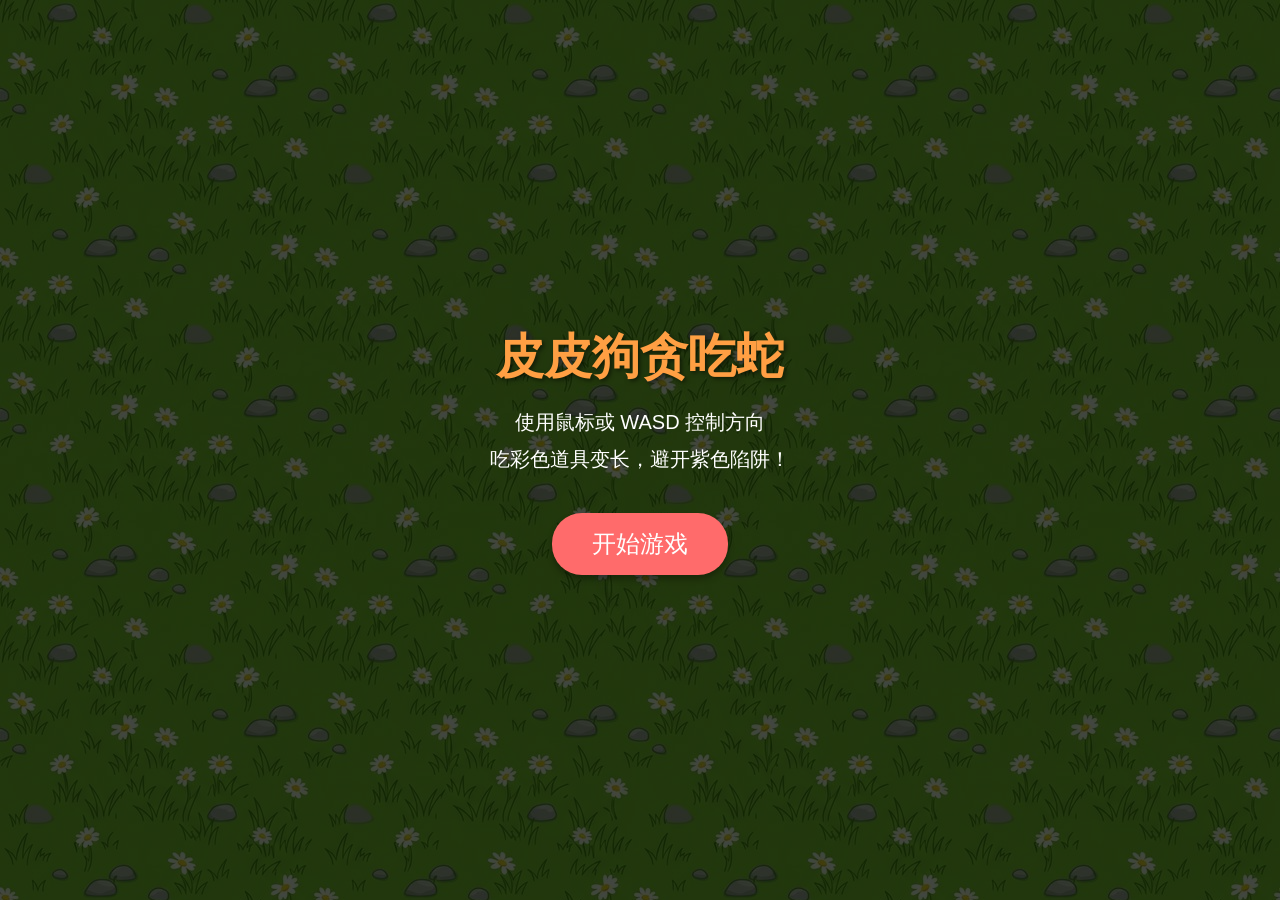
==== index.html @ 6f30c940 "init" ====
<!DOCTYPE html>
<html lang="zh-CN">
<head>
    <meta charset="UTF-8">
    <meta name="viewport" content="width=device-width, initial-scale=1.0, maximum-scale=1.0, user-scalable=no">
    <title>皮皮狗贪吃蛇</title>
    <link rel="stylesheet" href="css/style.css">
</head>
<body>
    <div id="game-container">
        <!-- Canvas 画布 -->
        <canvas id="gameCanvas"></canvas>
        
        <!-- UI 蒙层 -->
        <div id="start-screen" class="screen active">
            <h1>皮皮狗贪吃蛇</h1>
            <p>使用鼠标或 WASD 控制方向</p>
            <p>吃彩色道具变长，避开紫色陷阱！</p>
            <button id="start-btn">开始游戏</button>
        </div>
        
        <div id="game-over-screen" class="screen">
            <h1>Game Over</h1>
            <p id="final-score">得分: 0</p>
            <p id="final-length">最大长度: 1</p>
            <button id="restart-btn">重新开始</button>
        </div>
    </div>

    <!-- 顺序引入脚本 -->
    <script src="js/assets.js"></script>
    <script src="js/input.js"></script>
    <script src="js/player.js"></script>
    <script src="js/props.js"></script>
    <script src="js/game.js"></script>
</body>
</html>
---- css/style.css ----
* {
    margin: 0;
    padding: 0;
    box-sizing: border-box;
}

html, body {
    width: 100%;
    height: 100%;
    overflow: hidden; /* 防止出现滚动条 */
    background-color: #1a1a1a;
    font-family: 'Inter', 'Roboto', sans-serif;
}

#game-container {
    position: relative;
    width: 100%;
    height: 100%;
}

canvas {
    display: block;
    width: 100%;
    height: 100%;
}

/* UI 屏幕样式 */
.screen {
    position: absolute;
    top: 0;
    left: 0;
    width: 100%;
    height: 100%;
    background: rgba(0, 0, 0, 0.7);
    display: flex;
    flex-direction: column;
    align-items: center;
    justify-content: center;
    color: white;
    z-index: 10;
    opacity: 0;
    pointer-events: none;
    transition: opacity 0.3s;
}

.screen.active {
    opacity: 1;
    pointer-events: auto;
}

.screen h1 {
    font-size: 48px;
    margin-bottom: 20px;
    color: #ff9f43;
    text-shadow: 2px 2px 4px rgba(0,0,0,0.5);
}

.screen p {
    font-size: 20px;
    margin-bottom: 10px;
}

.screen button {
    margin-top: 30px;
    padding: 15px 40px;
    font-size: 24px;
    background: #ff6b6b;
    color: white;
    border: none;
    border-radius: 30px;
    cursor: pointer;
    box-shadow: 0 4px 6px rgba(0,0,0,0.3);
    transition: transform 0.1s, background 0.2s;
}

.screen button:hover {
    background: #ff5252;
    transform: scale(1.05);
}

.screen button:active {
    transform: scale(0.95);
}
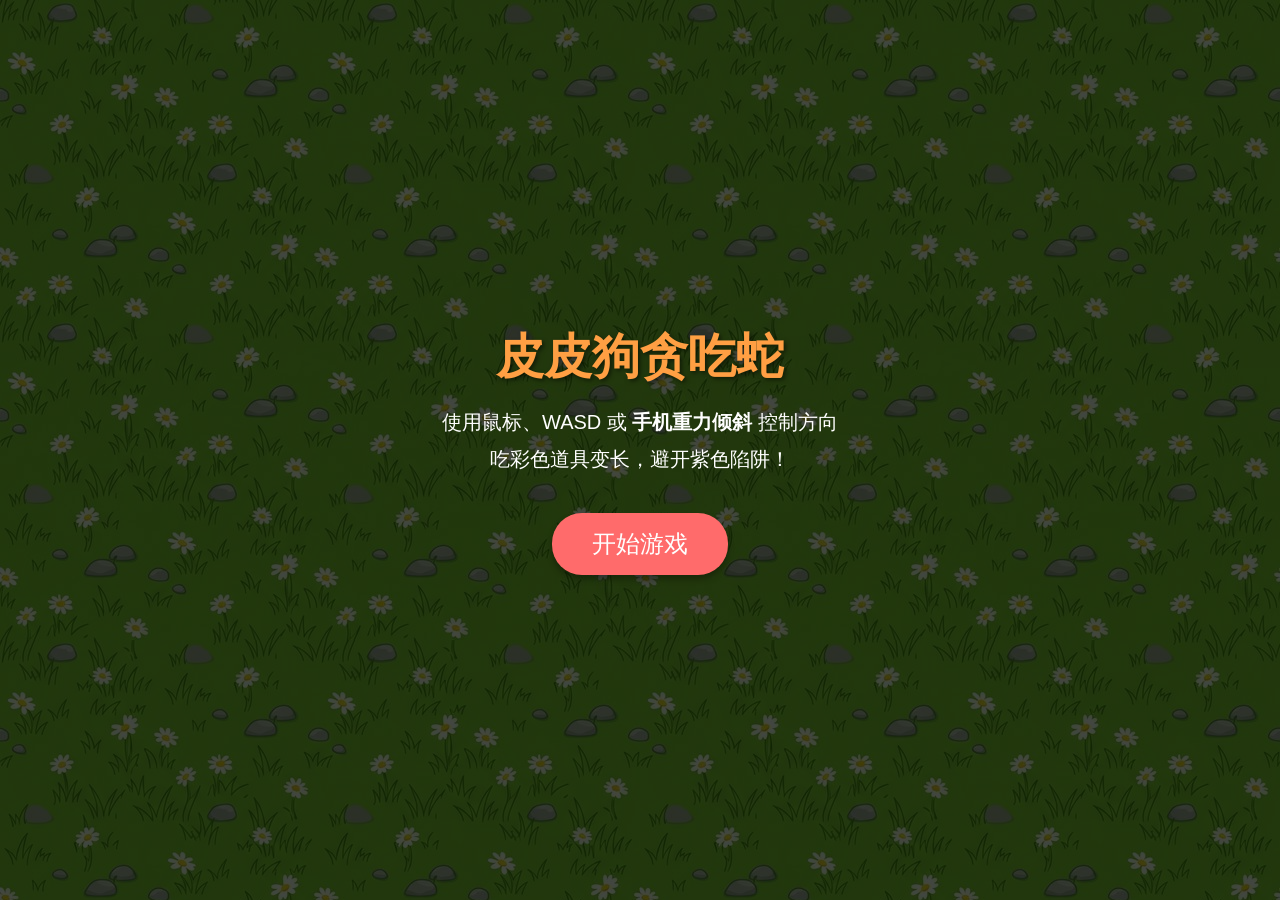
==== commit c442c2fd: "支持移动" ====
--- a/index.html
+++ b/index.html
@@ -14,7 +14,7 @@
         <!-- UI 蒙层 -->
         <div id="start-screen" class="screen active">
             <h1>皮皮狗贪吃蛇</h1>
-            <p>使用鼠标或 WASD 控制方向</p>
+            <p>使用鼠标、WASD 或 <b>手机重力倾斜</b> 控制方向</p>
             <p>吃彩色道具变长，避开紫色陷阱！</p>
             <button id="start-btn">开始游戏</button>
         </div>
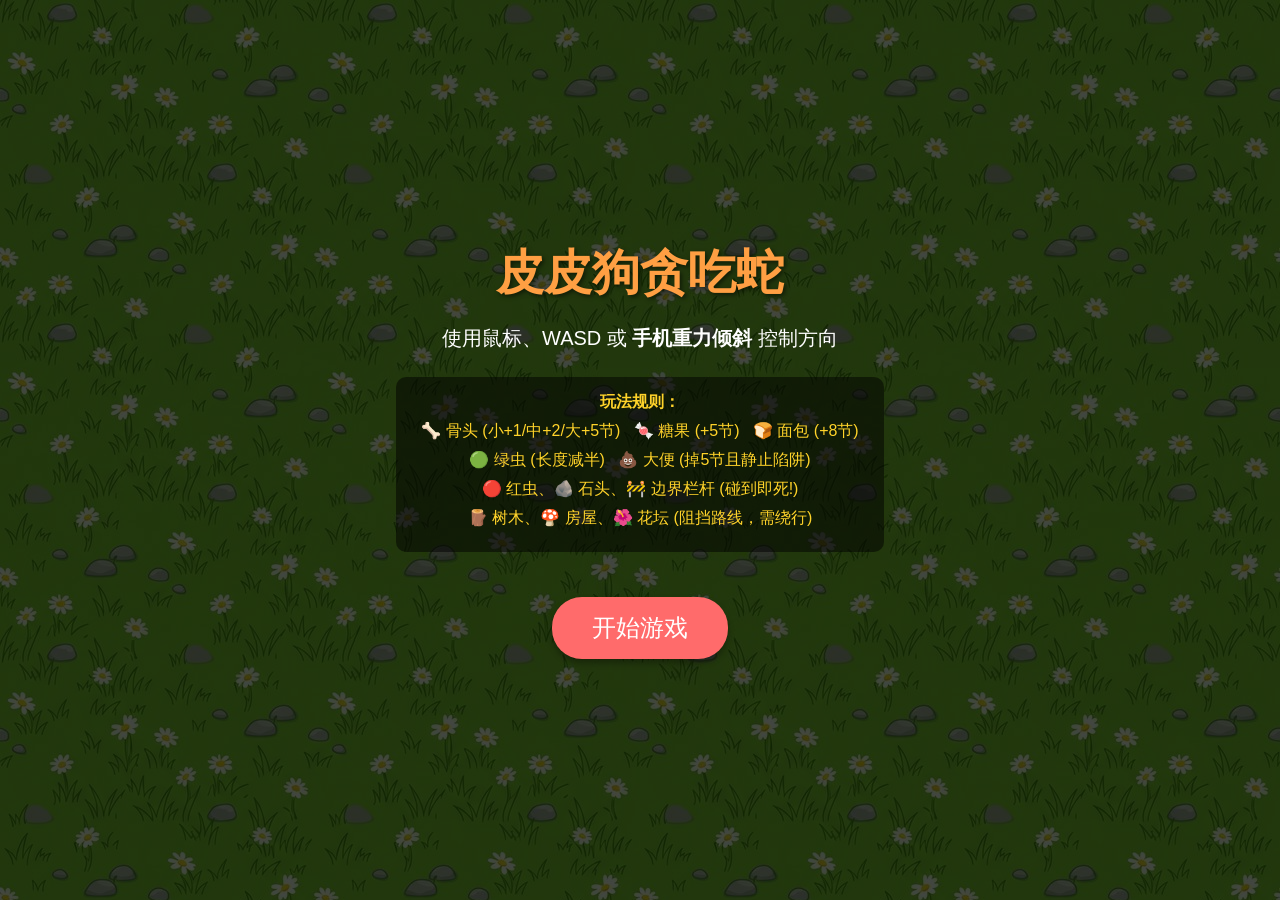
==== commit 8e653aad: "全新版本" ====
--- a/index.html
+++ b/index.html
@@ -15,21 +15,42 @@
         <div id="start-screen" class="screen active">
             <h1>皮皮狗贪吃蛇</h1>
             <p>使用鼠标、WASD 或 <b>手机重力倾斜</b> 控制方向</p>
-            <p>吃彩色道具变长，避开紫色陷阱！</p>
+            <div class="rules">
+                <p><b>玩法规则：</b></p>
+                <p>🦴 骨头 (小+1/中+2/大+5节) &nbsp; 🍬 糖果 (+5节) &nbsp; 🍞 面包 (+8节)</p>
+                <p>🟢 绿虫 (长度减半) &nbsp; 💩 大便 (掉5节且静止陷阱)</p>
+                <p>🔴 红虫、🪨 石头、🚧 边界栏杆 (碰到即死!)</p>
+                <p>🪵 树木、🍄 房屋、🌺 花坛 (阻挡路线，需绕行)</p>
+            </div>
             <button id="start-btn">开始游戏</button>
         </div>
         
         <div id="game-over-screen" class="screen">
             <h1>Game Over</h1>
+            <p id="death-reason" style="color: #ff6b6b; font-weight: bold; margin-bottom: 20px;">死因: 未知</p>
             <p id="final-score">得分: 0</p>
             <p id="final-length">最大长度: 1</p>
             <button id="restart-btn">重新开始</button>
         </div>
+        
+        <!-- 移动端虚拟方向键 -->
+        <div id="dpad">
+            <button class="dpad-btn" id="dpad-up">▲</button>
+            <div class="dpad-mid">
+                <button class="dpad-btn" id="dpad-left">◀</button>
+                <div class="dpad-center"></div>
+                <button class="dpad-btn" id="dpad-right">▶</button>
+            </div>
+            <button class="dpad-btn" id="dpad-down">▼</button>
+        </div>
+        <button id="gravity-toggle">🔄 切换重力模式</button>
+        <button id="boost-btn">🚀 冲刺 (3)</button>
     </div>
 
     <!-- 顺序引入脚本 -->
     <script src="js/assets.js"></script>
     <script src="js/input.js"></script>
+    <script src="js/map.js"></script>
     <script src="js/player.js"></script>
     <script src="js/props.js"></script>
     <script src="js/game.js"></script>
--- a/css/style.css
+++ b/css/style.css
@@ -58,6 +58,20 @@
 .screen p {
     font-size: 20px;
     margin-bottom: 10px;
+}
+
+.rules {
+    background: rgba(0,0,0,0.5);
+    padding: 15px 25px;
+    border-radius: 10px;
+    margin: 15px 0;
+    text-align: center;
+}
+
+.rules p {
+    font-size: 16px;
+    margin-bottom: 8px;
+    color: #ffd32a;
 }
 
 .screen button {
@@ -81,3 +95,120 @@
 .screen button:active {
     transform: scale(0.95);
 }
+
+/* 虚拟方向键 - 仅触屏设备显示 */
+#dpad {
+    display: none;
+    position: fixed;
+    bottom: 30px;
+    left: 30px;
+    z-index: 20;
+    flex-direction: column;
+    align-items: center;
+    gap: 4px;
+    user-select: none;
+    -webkit-user-select: none;
+    touch-action: manipulation;
+}
+
+.dpad-mid {
+    display: flex;
+    align-items: center;
+    gap: 4px;
+}
+
+.dpad-center {
+    width: 54px;
+    height: 54px;
+}
+
+.dpad-btn {
+    width: 54px;
+    height: 54px;
+    background: rgba(255, 255, 255, 0.25);
+    border: 2px solid rgba(255, 255, 255, 0.4);
+    border-radius: 12px;
+    color: rgba(255, 255, 255, 0.8);
+    font-size: 22px;
+    display: flex;
+    align-items: center;
+    justify-content: center;
+    cursor: pointer;
+    backdrop-filter: blur(4px);
+    -webkit-backdrop-filter: blur(4px);
+    transition: background 0.1s;
+}
+
+.dpad-btn:active,
+.dpad-btn.pressed {
+    background: rgba(255, 255, 255, 0.5);
+}
+
+/* 触屏设备才显示 */
+@media (pointer: coarse) {
+    #dpad {
+        display: flex;
+    }
+    #gravity-toggle {
+        display: block;
+    }
+    #boost-btn {
+        display: block;
+    }
+}
+
+/* 冲刺按钮 */
+#boost-btn {
+    display: none;
+    position: fixed;
+    bottom: 100px;
+    right: 30px;
+    z-index: 20;
+    padding: 12px 18px;
+    font-size: 16px;
+    background: rgba(0, 200, 255, 0.35);
+    border: 2px solid rgba(0, 200, 255, 0.6);
+    border-radius: 12px;
+    color: white;
+    backdrop-filter: blur(4px);
+    -webkit-backdrop-filter: blur(4px);
+    cursor: pointer;
+    user-select: none;
+    -webkit-user-select: none;
+}
+
+#boost-btn.boosting {
+    background: rgba(255, 165, 0, 0.6);
+    border-color: rgba(255, 165, 0, 0.8);
+    animation: pulse 0.5s ease-in-out infinite alternate;
+}
+
+@keyframes pulse {
+    from { transform: scale(1); }
+    to { transform: scale(1.08); }
+}
+
+/* 重力模式切换按钮 */
+#gravity-toggle {
+    display: none;
+    position: fixed;
+    bottom: 30px;
+    right: 30px;
+    z-index: 20;
+    padding: 10px 16px;
+    font-size: 14px;
+    background: rgba(255, 255, 255, 0.25);
+    border: 2px solid rgba(255, 255, 255, 0.4);
+    border-radius: 12px;
+    color: rgba(255, 255, 255, 0.9);
+    backdrop-filter: blur(4px);
+    -webkit-backdrop-filter: blur(4px);
+    cursor: pointer;
+    user-select: none;
+    -webkit-user-select: none;
+}
+
+#gravity-toggle.active {
+    background: rgba(255, 165, 0, 0.5);
+    border-color: rgba(255, 165, 0, 0.7);
+}
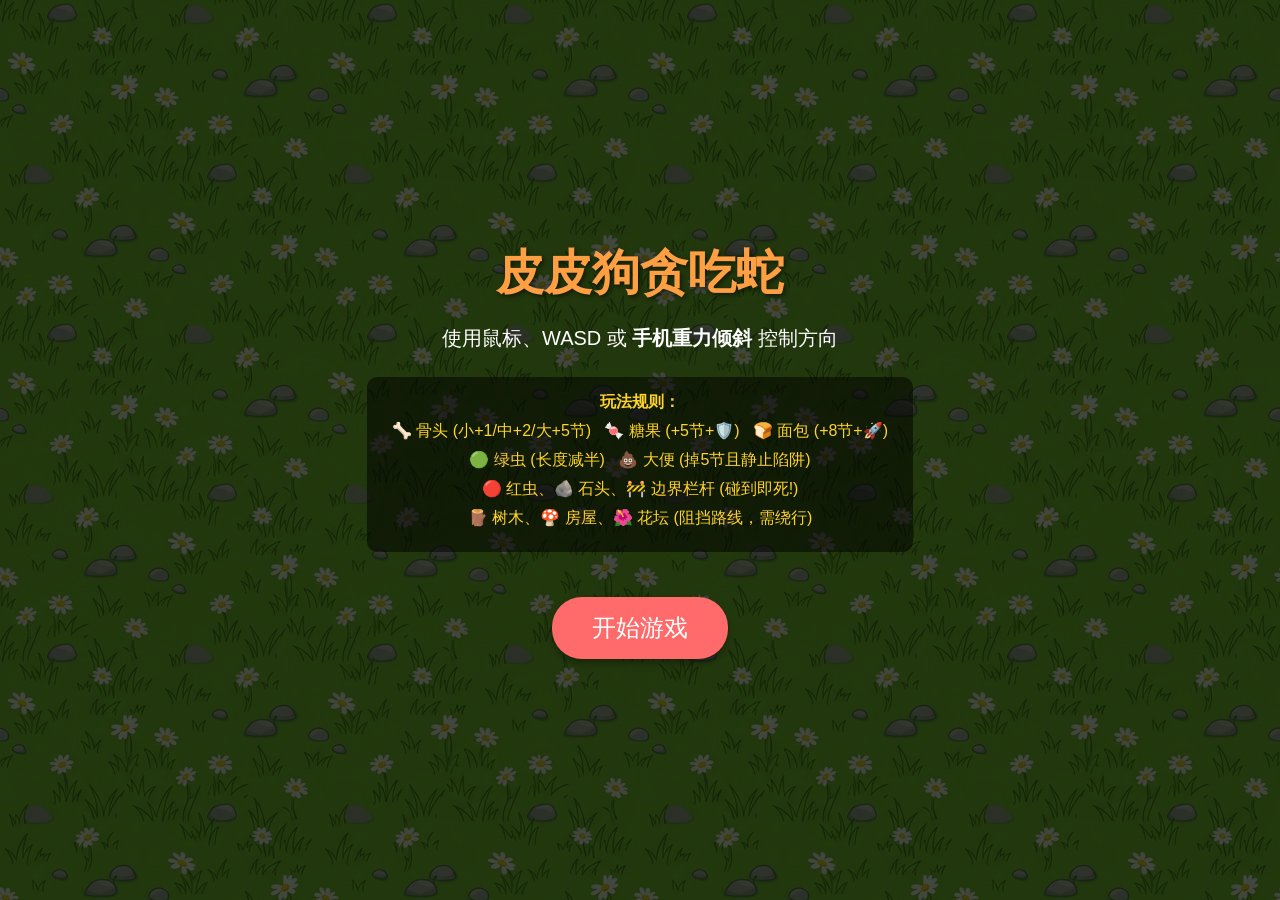
==== commit 75dcea0a: "新增护盾体系" ====
--- a/index.html
+++ b/index.html
@@ -17,7 +17,7 @@
             <p>使用鼠标、WASD 或 <b>手机重力倾斜</b> 控制方向</p>
             <div class="rules">
                 <p><b>玩法规则：</b></p>
-                <p>🦴 骨头 (小+1/中+2/大+5节) &nbsp; 🍬 糖果 (+5节) &nbsp; 🍞 面包 (+8节)</p>
+                <p>🦴 骨头 (小+1/中+2/大+5节) &nbsp; 🍬 糖果 (+5节+🛡️) &nbsp; 🍞 面包 (+8节+🚀)</p>
                 <p>🟢 绿虫 (长度减半) &nbsp; 💩 大便 (掉5节且静止陷阱)</p>
                 <p>🔴 红虫、🪨 石头、🚧 边界栏杆 (碰到即死!)</p>
                 <p>🪵 树木、🍄 房屋、🌺 花坛 (阻挡路线，需绕行)</p>
@@ -33,18 +33,13 @@
             <button id="restart-btn">重新开始</button>
         </div>
         
-        <!-- 移动端虚拟方向键 -->
-        <div id="dpad">
-            <button class="dpad-btn" id="dpad-up">▲</button>
-            <div class="dpad-mid">
-                <button class="dpad-btn" id="dpad-left">◀</button>
-                <div class="dpad-center"></div>
-                <button class="dpad-btn" id="dpad-right">▶</button>
-            </div>
-            <button class="dpad-btn" id="dpad-down">▼</button>
+        <!-- 移动端虚拟摇杆 -->
+        <div id="joystick">
+            <div id="joystick-knob"></div>
         </div>
         <button id="gravity-toggle">🔄 切换重力模式</button>
         <button id="boost-btn">🚀 冲刺 (3)</button>
+        <button id="shield-btn">🛡️ 护盾 (2)</button>
     </div>
 
     <!-- 顺序引入脚本 -->
--- a/css/style.css
+++ b/css/style.css
@@ -96,85 +96,62 @@
     transform: scale(0.95);
 }
 
-/* 虚拟方向键 - 仅触屏设备显示 */
-#dpad {
+/* ===== 移动端控制 ===== */
+
+/* 虚拟摇杆（浮动式：按下任意位置出现） */
+#joystick {
     display: none;
     position: fixed;
     bottom: 30px;
-    left: 30px;
-    z-index: 20;
-    flex-direction: column;
-    align-items: center;
-    gap: 4px;
-    user-select: none;
-    -webkit-user-select: none;
-    touch-action: manipulation;
-}
-
-.dpad-mid {
-    display: flex;
-    align-items: center;
-    gap: 4px;
-}
-
-.dpad-center {
+    left: 24px;
+    width: 130px;
+    height: 130px;
+    border-radius: 50%;
+    background: rgba(255, 255, 255, 0.15);
+    border: 3px solid rgba(255, 255, 255, 0.3);
+    z-index: 999;
+    touch-action: none;
+    user-select: none;
+    -webkit-user-select: none;
+    opacity: 0;
+    transition: opacity 0.15s;
+    pointer-events: none;
+}
+
+#joystick-knob {
+    position: absolute;
     width: 54px;
     height: 54px;
-}
-
-.dpad-btn {
-    width: 54px;
-    height: 54px;
-    background: rgba(255, 255, 255, 0.25);
-    border: 2px solid rgba(255, 255, 255, 0.4);
-    border-radius: 12px;
-    color: rgba(255, 255, 255, 0.8);
-    font-size: 22px;
-    display: flex;
-    align-items: center;
-    justify-content: center;
-    cursor: pointer;
-    backdrop-filter: blur(4px);
-    -webkit-backdrop-filter: blur(4px);
-    transition: background 0.1s;
-}
-
-.dpad-btn:active,
-.dpad-btn.pressed {
-    background: rgba(255, 255, 255, 0.5);
-}
-
-/* 触屏设备才显示 */
-@media (pointer: coarse) {
-    #dpad {
-        display: flex;
-    }
-    #gravity-toggle {
-        display: block;
-    }
-    #boost-btn {
-        display: block;
-    }
+    border-radius: 50%;
+    background: rgba(255, 255, 255, 0.45);
+    border: 2px solid rgba(255, 255, 255, 0.6);
+    top: 50%;
+    left: 50%;
+    transform: translate(-50%, -50%);
+    transition: none;
+    backdrop-filter: blur(4px);
+    -webkit-backdrop-filter: blur(4px);
 }
 
 /* 冲刺按钮 */
 #boost-btn {
     display: none;
     position: fixed;
-    bottom: 100px;
-    right: 30px;
-    z-index: 20;
-    padding: 12px 18px;
-    font-size: 16px;
+    bottom: 120px;
+    right: 16px;
+    z-index: 999;
+    padding: 14px 20px;
+    font-size: 18px;
     background: rgba(0, 200, 255, 0.35);
     border: 2px solid rgba(0, 200, 255, 0.6);
-    border-radius: 12px;
-    color: white;
-    backdrop-filter: blur(4px);
-    -webkit-backdrop-filter: blur(4px);
-    cursor: pointer;
-    user-select: none;
-    -webkit-user-select: none;
+    border-radius: 14px;
+    color: white;
+    backdrop-filter: blur(4px);
+    -webkit-backdrop-filter: blur(4px);
+    cursor: pointer;
+    user-select: none;
+    -webkit-user-select: none;
+    touch-action: manipulation;
 }
 
 #boost-btn.boosting {
@@ -192,23 +169,65 @@
 #gravity-toggle {
     display: none;
     position: fixed;
-    bottom: 30px;
-    right: 30px;
-    z-index: 20;
-    padding: 10px 16px;
-    font-size: 14px;
+    bottom: 50px;
+    right: 16px;
+    z-index: 999;
+    padding: 12px 18px;
+    font-size: 15px;
     background: rgba(255, 255, 255, 0.25);
     border: 2px solid rgba(255, 255, 255, 0.4);
-    border-radius: 12px;
+    border-radius: 14px;
     color: rgba(255, 255, 255, 0.9);
     backdrop-filter: blur(4px);
     -webkit-backdrop-filter: blur(4px);
     cursor: pointer;
     user-select: none;
     -webkit-user-select: none;
+    touch-action: manipulation;
 }
 
 #gravity-toggle.active {
     background: rgba(255, 165, 0, 0.5);
     border-color: rgba(255, 165, 0, 0.7);
 }
+
+/* 通过 JS 检测触屏后添加 .touch-device 类来显示所有控制按钮 */
+body.touch-device #joystick {
+    display: block;
+}
+body.touch-device #boost-btn {
+    display: block;
+}
+body.touch-device #shield-btn {
+    display: block;
+}
+body.touch-device #gravity-toggle {
+    display: block;
+}
+
+/* 护盾按钮 */
+#shield-btn {
+    display: none;
+    position: fixed;
+    bottom: 190px;
+    right: 16px;
+    z-index: 999;
+    padding: 14px 20px;
+    font-size: 18px;
+    background: rgba(255, 215, 0, 0.3);
+    border: 2px solid rgba(255, 215, 0, 0.6);
+    border-radius: 14px;
+    color: white;
+    backdrop-filter: blur(4px);
+    -webkit-backdrop-filter: blur(4px);
+    cursor: pointer;
+    user-select: none;
+    -webkit-user-select: none;
+    touch-action: manipulation;
+}
+
+#shield-btn.shielding {
+    background: rgba(255, 215, 0, 0.6);
+    border-color: rgba(255, 215, 0, 0.9);
+    animation: pulse 0.5s ease-in-out infinite alternate;
+}
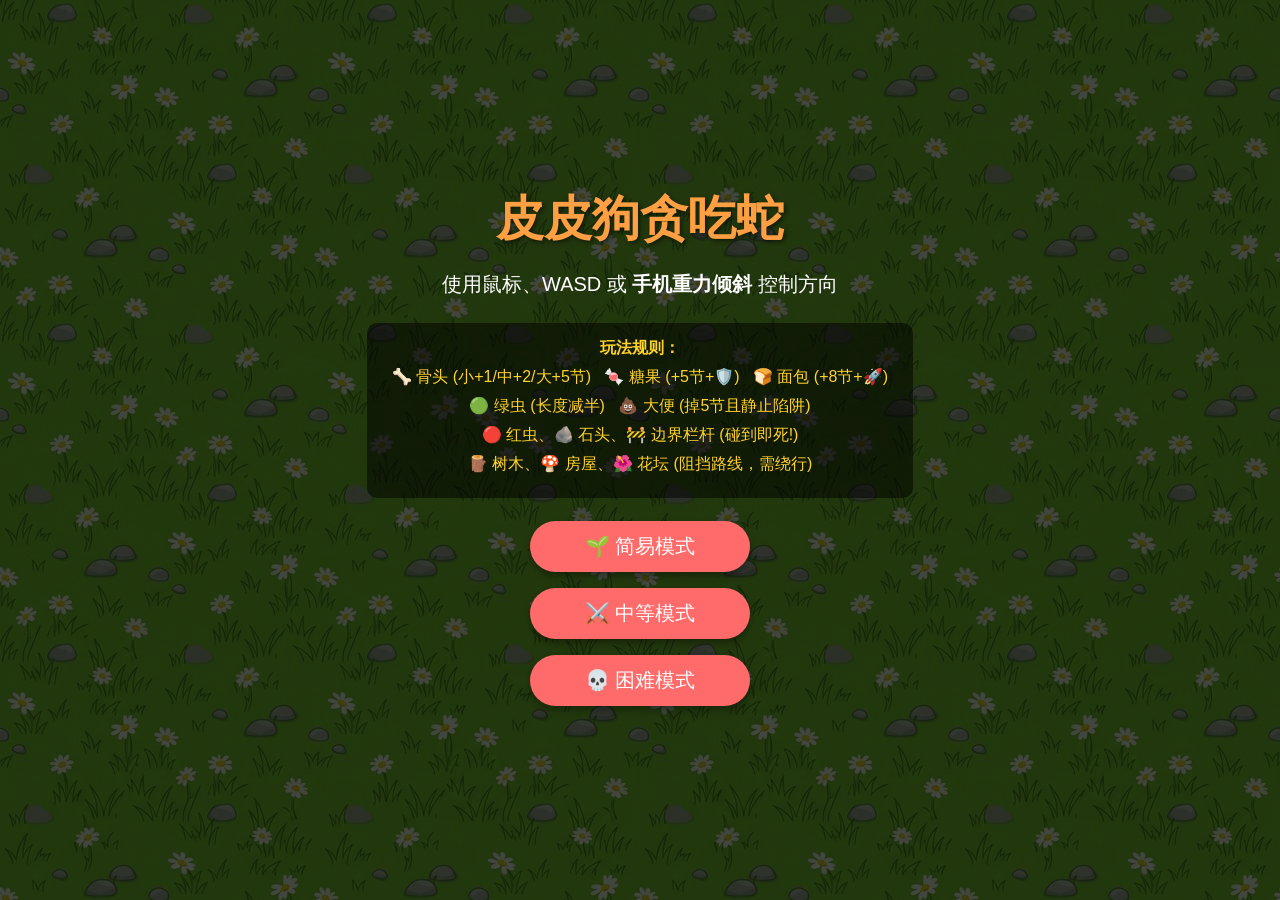
==== commit 8aa0d43b: "增加困难选择" ====
--- a/index.html
+++ b/index.html
@@ -11,8 +11,18 @@
         <!-- Canvas 画布 -->
         <canvas id="gameCanvas"></canvas>
         
+        <!-- 资源加载画面 -->
+        <div id="loading-screen" class="screen active" style="background: #1a1a2e;">
+            <h1 style="font-size: 36px; margin-bottom: 30px;">🐕 皮皮狗贪吃蛇</h1>
+            <p style="margin-bottom: 20px; color: #aaa;">正在加载资源...</p>
+            <div id="loading-bar-bg" style="width: 260px; height: 16px; background: rgba(255,255,255,0.15); border-radius: 8px; overflow: hidden;">
+                <div id="loading-bar-fill" style="width: 0%; height: 100%; background: linear-gradient(90deg, #ff6b6b, #ff9f43); border-radius: 8px; transition: width 0.2s;"></div>
+            </div>
+            <p id="loading-percent" style="margin-top: 12px; font-size: 14px; color: #888;">0%</p>
+        </div>
+        
         <!-- UI 蒙层 -->
-        <div id="start-screen" class="screen active">
+        <div id="start-screen" class="screen">
             <h1>皮皮狗贪吃蛇</h1>
             <p>使用鼠标、WASD 或 <b>手机重力倾斜</b> 控制方向</p>
             <div class="rules">
@@ -22,7 +32,9 @@
                 <p>🔴 红虫、🪨 石头、🚧 边界栏杆 (碰到即死!)</p>
                 <p>🪵 树木、🍄 房屋、🌺 花坛 (阻挡路线，需绕行)</p>
             </div>
-            <button id="start-btn">开始游戏</button>
+            <button id="start-btn" class="diff-btn diff-easy" data-diff="easy">🌱 简易模式</button>
+            <button id="start-btn-medium" class="diff-btn diff-medium" data-diff="medium">⚔️ 中等模式</button>
+            <button id="start-btn-hard" class="diff-btn diff-hard" data-diff="hard">💀 困难模式</button>
         </div>
         
         <div id="game-over-screen" class="screen">
@@ -30,6 +42,7 @@
             <p id="death-reason" style="color: #ff6b6b; font-weight: bold; margin-bottom: 20px;">死因: 未知</p>
             <p id="final-score">得分: 0</p>
             <p id="final-length">最大长度: 1</p>
+            <p id="final-difficulty" style="margin-bottom: 20px; color: #ffd32a;">难度: 中等模式</p>
             <button id="restart-btn">重新开始</button>
         </div>
         
--- a/css/style.css
+++ b/css/style.css
@@ -75,9 +75,9 @@
 }
 
 .screen button {
-    margin-top: 30px;
-    padding: 15px 40px;
-    font-size: 24px;
+    margin-top: 10px;
+    padding: 12px 32px;
+    font-size: 20px;
     background: #ff6b6b;
     color: white;
     border: none;
@@ -88,13 +88,21 @@
 }
 
 .screen button:hover {
-    background: #ff5252;
     transform: scale(1.05);
 }
 
 .screen button:active {
     transform: scale(0.95);
 }
+
+/* 难度按钮 */
+.diff-btn { display: block; width: 220px; margin: 8px auto !important; }
+.diff-easy { background: linear-gradient(135deg, #6ab04c, #78e08f); }
+.diff-easy:hover { background: linear-gradient(135deg, #78e08f, #6ab04c); }
+.diff-medium { background: linear-gradient(135deg, #f0932b, #ffbe76); }
+.diff-medium:hover { background: linear-gradient(135deg, #ffbe76, #f0932b); }
+.diff-hard { background: linear-gradient(135deg, #eb4d4b, #ff7979); }
+.diff-hard:hover { background: linear-gradient(135deg, #ff7979, #eb4d4b); }
 
 /* ===== 移动端控制 ===== */
 
